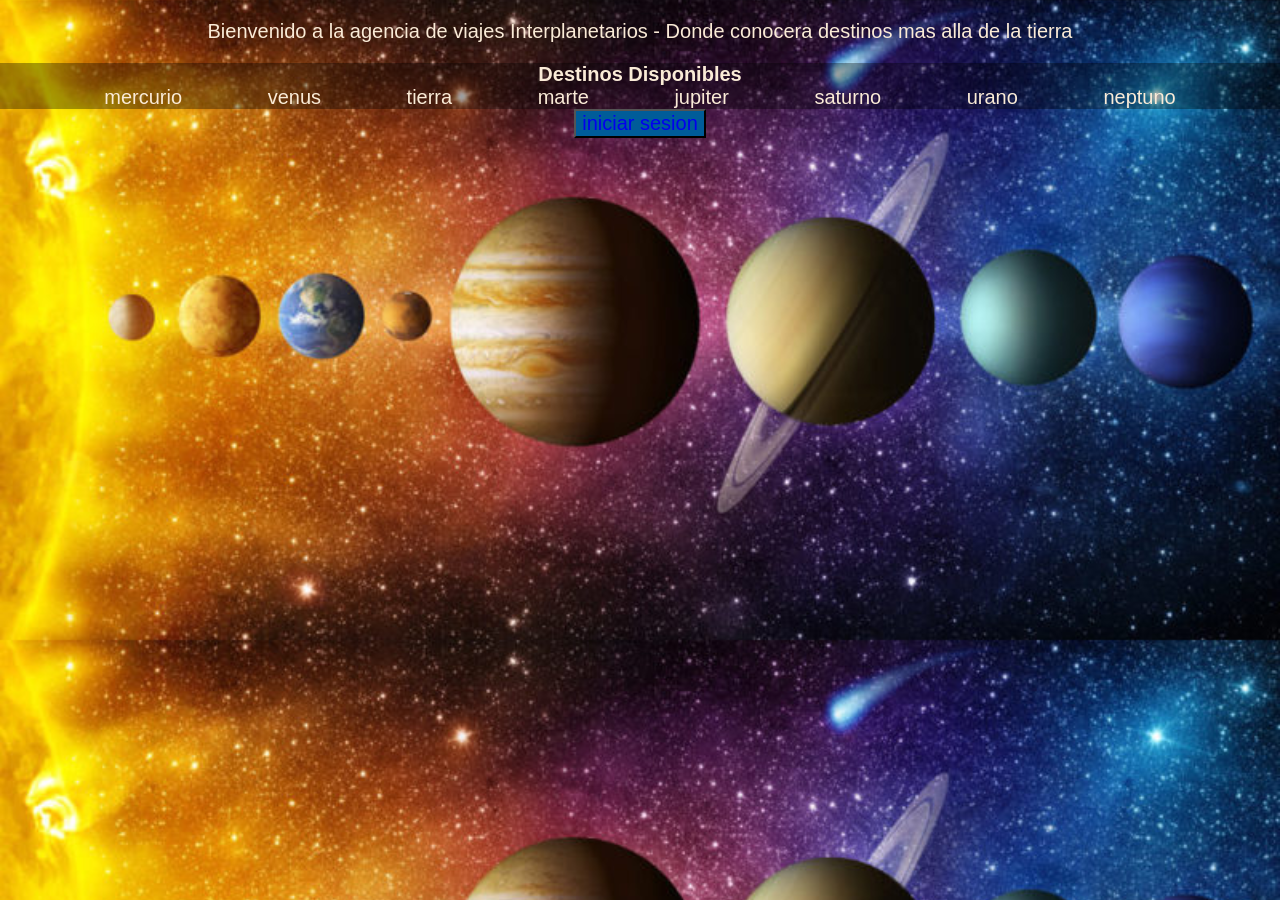
==== index.html @ 8d62a978 "Secciones, Botones, Formularios o campos de entrada, pie de pagina" ====
<!DOCTYPE html>
<html lang="en">

<head>
    <meta charset="UTF-8">
    <meta name="viewport" content="width=device-width, initial-scale=1.0">
    <title>Agencia De Viajes Interplanetarios</title>
    <link rel="stylesheet" href="/styles/estilospaginaweb.css">
    <style>
        body {
            background-image: url('/img/sistema-solar-e1564771413564.jpg');
            background-size: 1280px;
        }

        a:hover {
            color: rgba(255, 246, 205, 0.466);
        }
    </style>
</head>

<body>
    <nav>
        <p>Bienvenido a la agencia de viajes Interplanetarios - Donde conocera destinos mas alla de la tierra</p>
    </nav>
    <section style="background-color: rgba(0, 0, 0, 0.349);" border="10px">
        <h2>Destinos Disponibles</h2>
        <nav>
            <a href="/destinos/mercurio.html">mercurio </a>
            <a href="/destinos/venus.html">venus </a>
            <a href="/destinos/tierra.html">tierra </a>
            <a href="/destinos/marte.html">marte </a>
            <a href="/destinos/jupiter.html">jupiter </a>
            <a href="/destinos/saturno.html">saturno </a>
            <a href="/destinos/urano.html">urano </a>
            <a href="/destinos/neptuno.html">neptuno </a>
        </nav>
    </section>
    <button style="background-color: rgb(0, 92, 153);" border="10px"><a href="/funcionalidadesjs/formulario.html">iniciar sesion</a></button>
</body>

</html>
---- styles/estilospaginaweb.css ----
* {
    margin: 0;
    orientation: center;
    text-align: center;
    font-family: sans-serif;
    text-decoration: none;
    font-size: 20px;
}

nav {
    background-color: transparent;
}

nav a {
    color: antiquewhite;
    word-spacing: 80px;
}

nav p {
    color: antiquewhite;
    padding: 1em;
    display: inline-block;
}

h1 {
    color: transparent;
}

h2 {
    color: antiquewhite;
}

article {
    border: 2px solid rgba(250, 249, 215, 0.74);
    margin-top: 0, 5em;
    padding: 0, 5em;
}
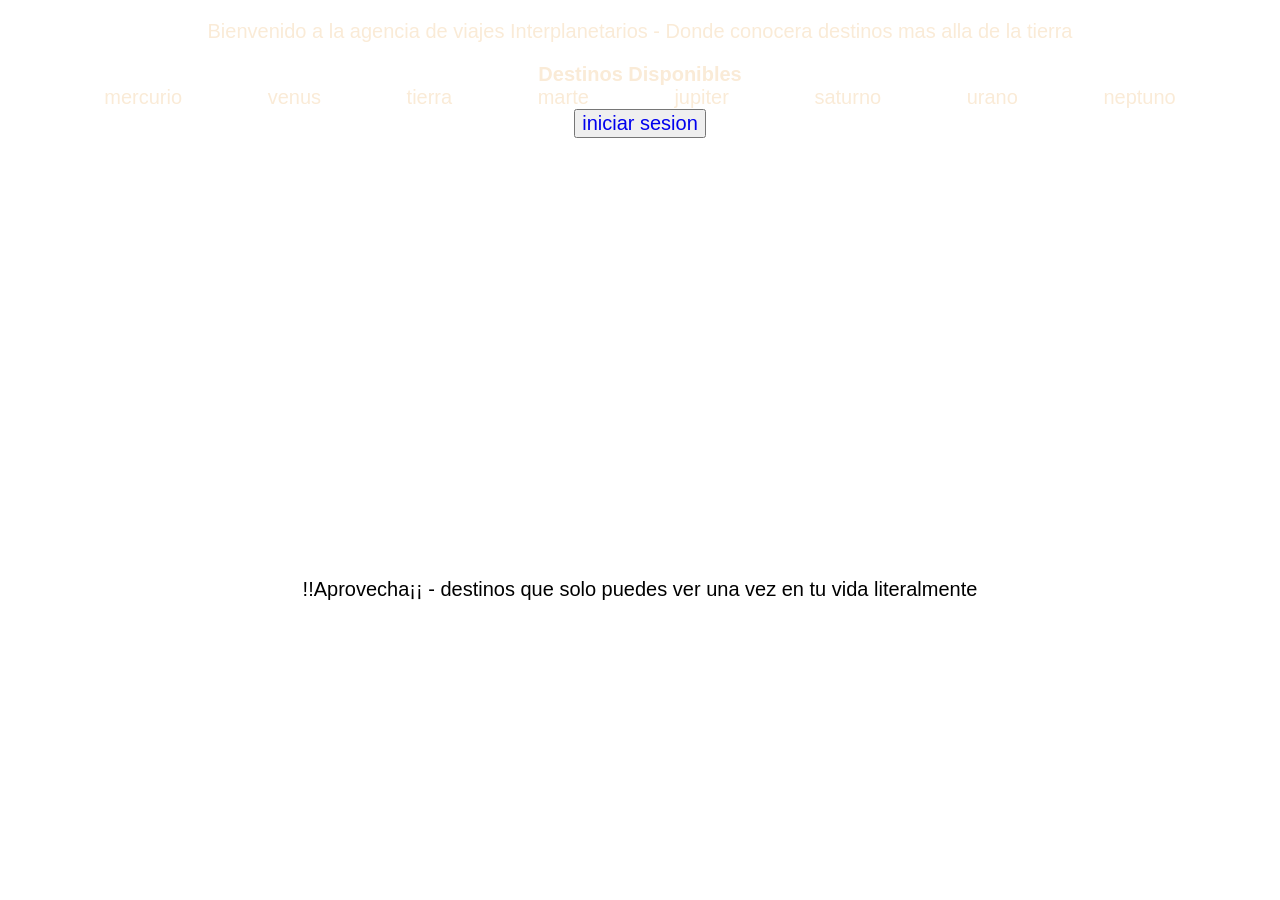
==== commit 92ed2b85: "Guardando cambios locales antes de fusionar rama de Andrés" ====
--- a/index.html
+++ b/index.html
@@ -1,28 +1,16 @@
 <!DOCTYPE html>
 <html lang="en">
-
 <head>
     <meta charset="UTF-8">
     <meta name="viewport" content="width=device-width, initial-scale=1.0">
     <title>Agencia De Viajes Interplanetarios</title>
     <link rel="stylesheet" href="/styles/estilospaginaweb.css">
-    <style>
-        body {
-            background-image: url('/img/sistema-solar-e1564771413564.jpg');
-            background-size: 1280px;
-        }
-
-        a:hover {
-            color: rgba(255, 246, 205, 0.466);
-        }
-    </style>
 </head>
-
 <body>
     <nav>
         <p>Bienvenido a la agencia de viajes Interplanetarios - Donde conocera destinos mas alla de la tierra</p>
     </nav>
-    <section style="background-color: rgba(0, 0, 0, 0.349);" border="10px">
+    <section>
         <h2>Destinos Disponibles</h2>
         <nav>
             <a href="/destinos/mercurio.html">mercurio </a>
@@ -35,7 +23,10 @@
             <a href="/destinos/neptuno.html">neptuno </a>
         </nav>
     </section>
-    <button style="background-color: rgb(0, 92, 153);" border="10px"><a href="/funcionalidadesjs/formulario.html">iniciar sesion</a></button>
+    <button><a href="/funcionalidadesjs/formulario.html">iniciar sesion</a></button>
 </body>
+<footer style="orientation: center; margin-top: 440px;">
+    <p>!!Aprovecha¡¡ - destinos que solo puedes ver una vez en tu vida literalmente</p>
+</footer>
 
 </html>
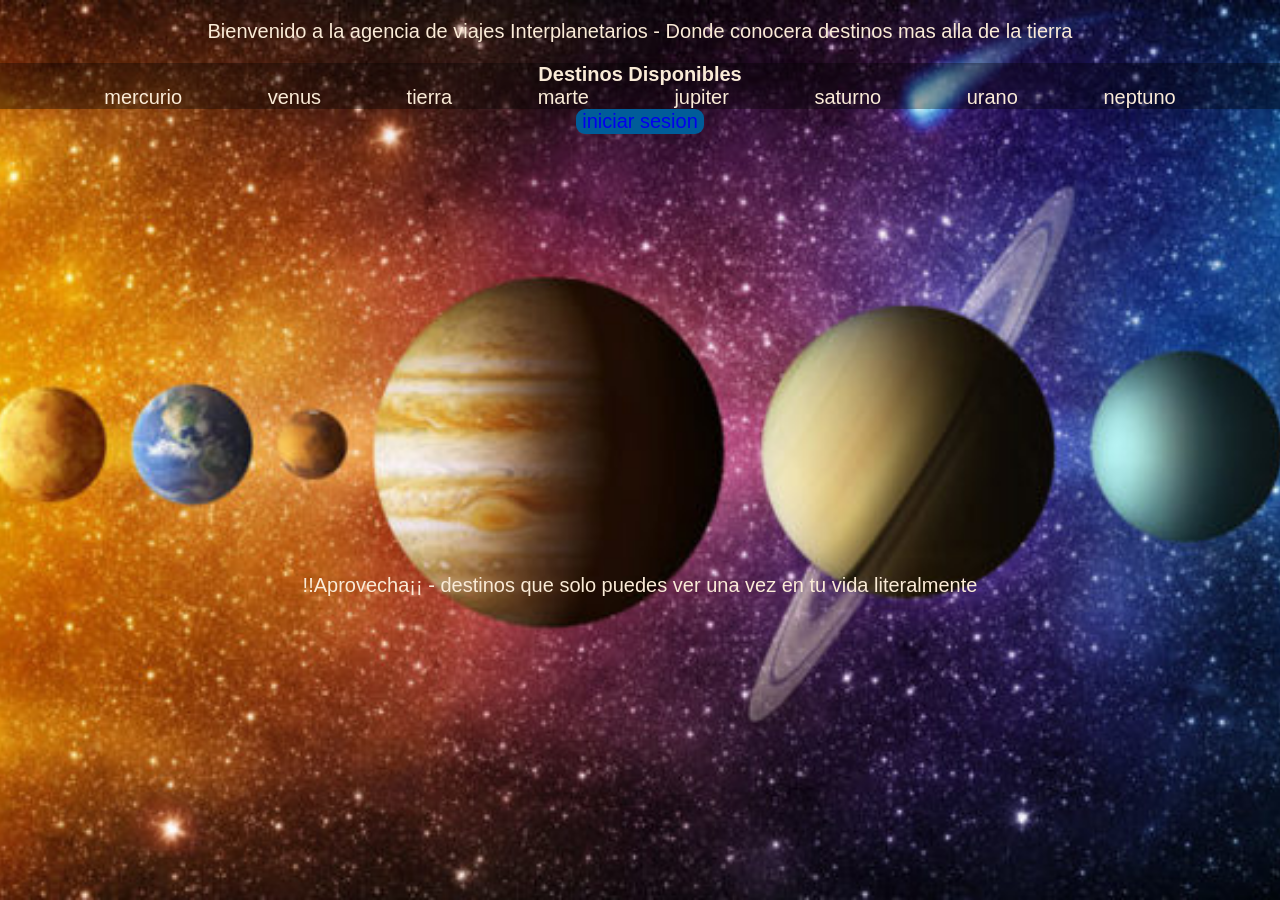
==== commit 911ad42f: "diseño de botones redondos" ====
--- a/index.html
+++ b/index.html
@@ -23,9 +23,9 @@
             <a href="/destinos/neptuno.html">neptuno </a>
         </nav>
     </section>
-    <button><a href="/funcionalidadesjs/formulario.html">iniciar sesion</a></button>
+    <button><a href="formulario.html">iniciar sesion</a></button>
 </body>
-<footer style="orientation: center; margin-top: 440px;">
+<footer>
     <p>!!Aprovecha¡¡ - destinos que solo puedes ver una vez en tu vida literalmente</p>
 </footer>
 
--- a/styles/estilospaginaweb.css
+++ b/styles/estilospaginaweb.css
@@ -34,4 +34,37 @@
     border: 2px solid rgba(250, 249, 215, 0.74);
     margin-top: 0, 5em;
     padding: 0, 5em;
+}
+
+section {
+    background-color: rgba(0, 0, 0, 0.349);
+    border: 10px;
+}
+
+body {
+    background-image: url('/img/sistema-solar-e1564771413564.jpg');
+    background-size: cover;
+    background-position: center;
+    background-attachment: fixed;
+    background-repeat: no-repeat;
+    margin: 0;
+}
+
+a:hover {
+    color: rgba(255, 246, 205, 0.466);
+}
+
+footer {
+    color: antiquewhite;
+    margin-top: 440px;
+}
+
+button {
+    background-color: rgb(0, 92, 153);
+    border: 10px;
+    border-radius: 1cqmin;
+}
+
+input {
+    color: black;
 }
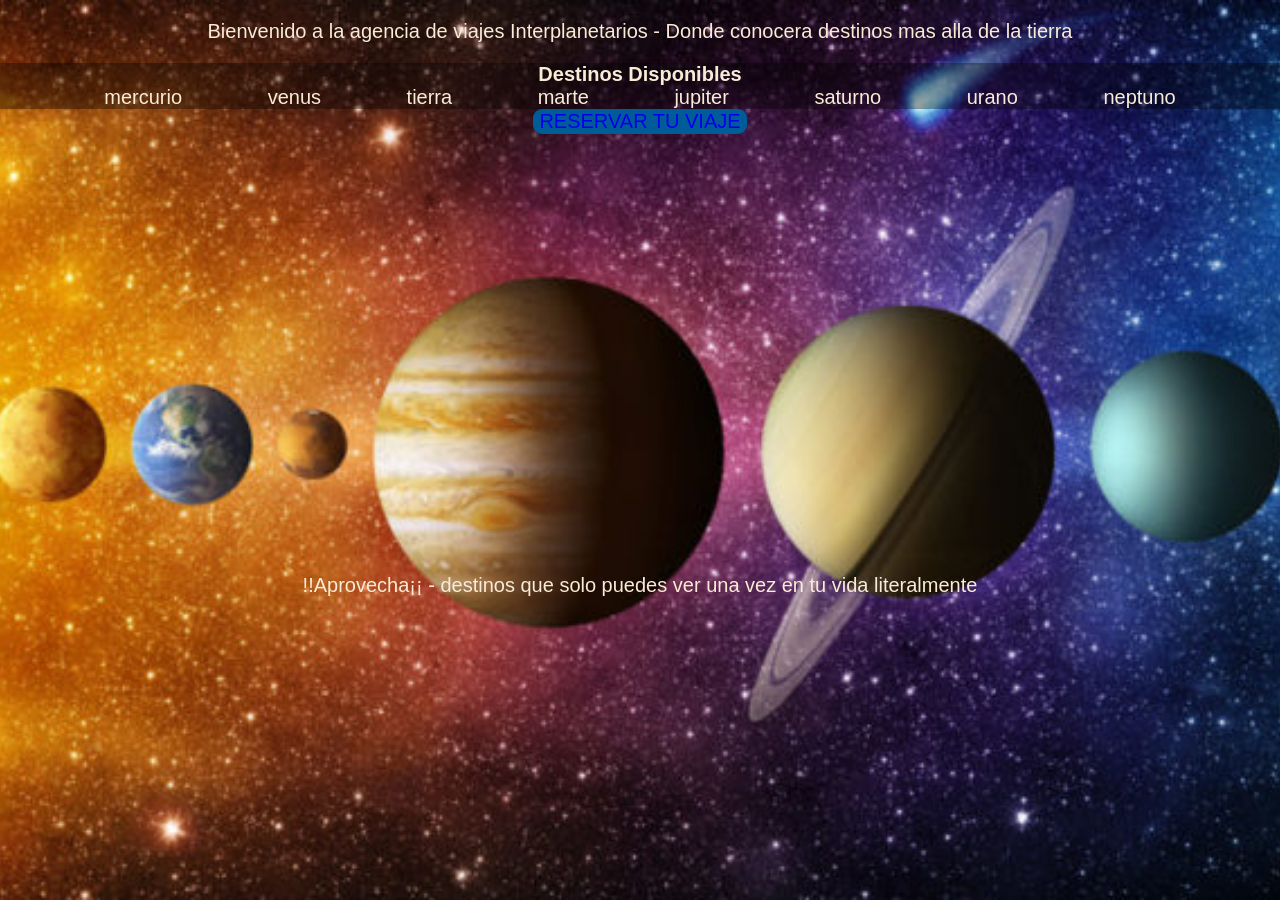
==== commit 39024883: "ediccion del boton reservar" ====
--- a/index.html
+++ b/index.html
@@ -23,7 +23,7 @@
             <a href="/destinos/neptuno.html">neptuno </a>
         </nav>
     </section>
-    <button><a href="formulario.html">iniciar sesion</a></button>
+    <button><a href="formulario.html"> RESERVAR TU VIAJE </a></button>
 </body>
 <footer>
     <p>!!Aprovecha¡¡ - destinos que solo puedes ver una vez en tu vida literalmente</p>
--- a/styles/estilospaginaweb.css
+++ b/styles/estilospaginaweb.css
@@ -61,8 +61,9 @@
 
 button {
     background-color: rgb(0, 92, 153);
-    border: 10px;
+    border: 30px;
     border-radius: 1cqmin;
+    
 }
 
 input {
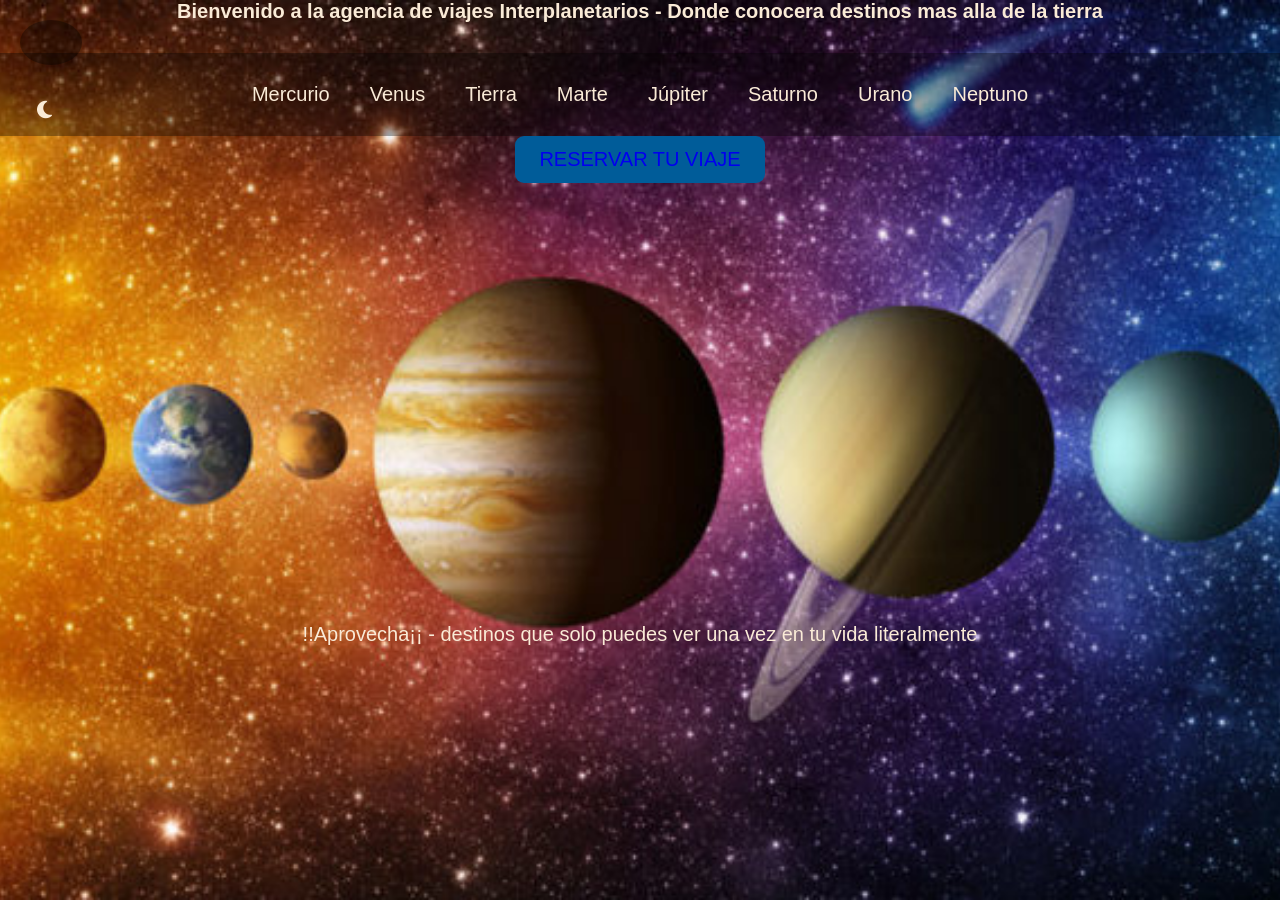
==== commit e42ca8b2: "funcionalidades de movil de menu interactivo y cambio de tema claro - oscuro" ====
--- a/index.html
+++ b/index.html
@@ -1,29 +1,39 @@
 <!DOCTYPE html>
 <html lang="en">
+
 <head>
     <meta charset="UTF-8">
     <meta name="viewport" content="width=device-width, initial-scale=1.0">
     <title>Agencia De Viajes Interplanetarios</title>
     <link rel="stylesheet" href="/styles/estilospaginaweb.css">
+    <link rel="stylesheet" href="https://cdnjs.cloudflare.com/ajax/libs/font-awesome/6.7.2/css/all.min.css">
 </head>
+
 <body>
-    <nav>
+    <h1>
         <p>Bienvenido a la agencia de viajes Interplanetarios - Donde conocera destinos mas alla de la tierra</p>
-    </nav>
+    </h1>
     <section>
-        <h2>Destinos Disponibles</h2>
-        <nav>
-            <a href="/destinos/mercurio.html">mercurio </a>
-            <a href="/destinos/venus.html">venus </a>
-            <a href="/destinos/tierra.html">tierra </a>
-            <a href="/destinos/marte.html">marte </a>
-            <a href="/destinos/jupiter.html">jupiter </a>
-            <a href="/destinos/saturno.html">saturno </a>
-            <a href="/destinos/urano.html">urano </a>
-            <a href="/destinos/neptuno.html">neptuno </a>
-        </nav>
+        <header class="header">
+            <button id="theme-toggle" class="theme-toggle" aria-label="Cambiar tema">
+                <i class="fa-solid fa-moon" id="theme-icon"></i>
+            </button>
+            <i class="fa-solid fa-bars" id="menu-btn"></i>
+            <nav class="nav" id="nav">
+                <a href="/destinos/mercurio.html">Mercurio</a>
+                <a href="/destinos/venus.html">Venus</a>
+                <a href="/destinos/tierra.html">Tierra</a>
+                <a href="/destinos/marte.html">Marte</a>
+                <a href="/destinos/jupiter.html">Júpiter</a>
+                <a href="/destinos/saturno.html">Saturno</a>
+                <a href="/destinos/urano.html">Urano</a>
+                <a href="/destinos/neptuno.html">Neptuno</a>
+            </nav>
+        </header>
     </section>
     <button><a href="formulario.html"> RESERVAR TU VIAJE </a></button>
+    <script src="/js/menuinteractivo.js"></script>
+    <script src="/js/modo_oscuro_claro.js"></script>
 </body>
 <footer>
     <p>!!Aprovecha¡¡ - destinos que solo puedes ver una vez en tu vida literalmente</p>
--- a/styles/estilospaginaweb.css
+++ b/styles/estilospaginaweb.css
@@ -1,19 +1,37 @@
 * {
     margin: 0;
-    orientation: center;
     text-align: center;
     font-family: sans-serif;
     text-decoration: none;
     font-size: 20px;
 }
 
-nav {
+.header {
+    position: relative;
+}
+
+.nav {
+    display: flex;
+    flex-direction: row;
+    flex-wrap: wrap;
+    justify-content: center;
+    align-items: center;
+    gap: 40px;
+    padding: 1.5em 1em;
+}
+
+nav a {
+    color: antiquewhite;
+    display: flex;
+    flex-wrap: wrap;
+    justify-content: center;
+    align-items: center;
+    gap: 30px;
     background-color: transparent;
 }
 
-nav a {
-    color: antiquewhite;
-    word-spacing: 80px;
+#menu-btn {
+    display: none;
 }
 
 nav p {
@@ -22,8 +40,18 @@
     display: inline-block;
 }
 
+i {
+    top: 80px;
+    right: 30px;
+    z-index: 2;
+    display: none;
+    position: absolute;
+    cursor: pointer;
+    color: antiquewhite;
+}
+
 h1 {
-    color: transparent;
+    color: antiquewhite;
 }
 
 h2 {
@@ -37,6 +65,7 @@
 }
 
 section {
+    margin-top: 30px;
     background-color: rgba(0, 0, 0, 0.349);
     border: 10px;
 }
@@ -60,12 +89,137 @@
 }
 
 button {
-    background-color: rgb(0, 92, 153);
+    background-color: rgb(0, 85, 141);
     border: 30px;
     border-radius: 1cqmin;
-    
+    color: antiquewhite;
 }
 
 input {
     color: black;
+}
+
+@media (max-width: 1030px) {
+
+
+    #menu-btn {
+        display: block;
+        position: absolute;
+        top: 10px;
+        right: 20px;
+        color: antiquewhite;
+        cursor: pointer;
+        font-size: 1.5rem;
+        z-index: 10;
+    }
+
+
+    .nav {
+        display: none;
+        flex-direction: column;
+        position: absolute;
+        top: 60px;
+        left: 0;
+        width: 100%;
+        background: black;
+        padding: 1em 0;
+        gap: 15px;
+    }
+
+
+    .nav.activo {
+        display: flex;
+    }
+
+    .nav a :hover {
+        color: rgba(250, 235, 215, 0.274);
+    }
+}
+
+
+:root {
+    --bg-texto: antiquewhite;
+    --bg-nav: transparent;
+    --bg-section: rgba(0, 0, 0, 0.349);
+    --bg-boton: rgb(0, 92, 153);
+    --bg-body: url('/img/sistema-solar-e1564771413564.jpg');
+    --color-hover: rgba(255, 246, 205, 0.466);
+}
+
+
+body.light-mode {
+    --bg-texto: antiquewhite;
+    --bg-nav: black;
+    --bg-section: black;
+    --bg-boton: rgb(2, 4, 5);
+    --color-hover: rgba(250, 235, 215, 0.349);
+    --bg-body: url('/img/sistema-solar-e1564771413564.jpg');
+}
+
+body {
+    background-image: var(--bg-body);
+    background-size: cover;
+    background-position: center;
+    background-attachment: fixed;
+    background-repeat: no-repeat;
+    margin: 0;
+    transition: background 0.4s ease, color 0.4s ease;
+}
+
+nav {
+    background-color: var(--bg-nav);
+    transition: background-color 0.4s ease;
+}
+
+nav a,
+nav p,
+h1,
+h2,
+footer {
+    color: var(--bg-texto);
+    transition: color 0.4s ease;
+}
+
+section {
+    background-color: var(--bg-section);
+    transition: background-color 0.4s ease;
+}
+
+button {
+    background-color: var(--bg-boton);
+    color: var(--bg-texto);
+    border: none;
+    border-radius: 1cqmin;
+    padding: 0.6em 1.2em;
+    cursor: pointer;
+    transition: background-color 0.3s ease, color 0.3s ease;
+}
+
+a:hover {
+    color: var(--color-hover);
+}
+
+.theme-toggle {
+    position: fixed;
+    top: 20px;
+    left: 20px;
+    z-index: 99999;
+    background: rgba(0, 0, 0, 0.35);
+    color: #fff;
+    border: none;
+    border-radius: 50%;
+    width: 45px;
+    height: 45px;
+    display: flex;
+    align-items: center;
+    justify-content: center;
+    cursor: pointer;
+    font-size: 1.3rem;
+    transition: background .3s, transform .2s;
+}
+
+
+.theme-toggle:hover {
+    transform: scale(1.1);
+    background: rgba(0, 0, 0, 0.55);
 }
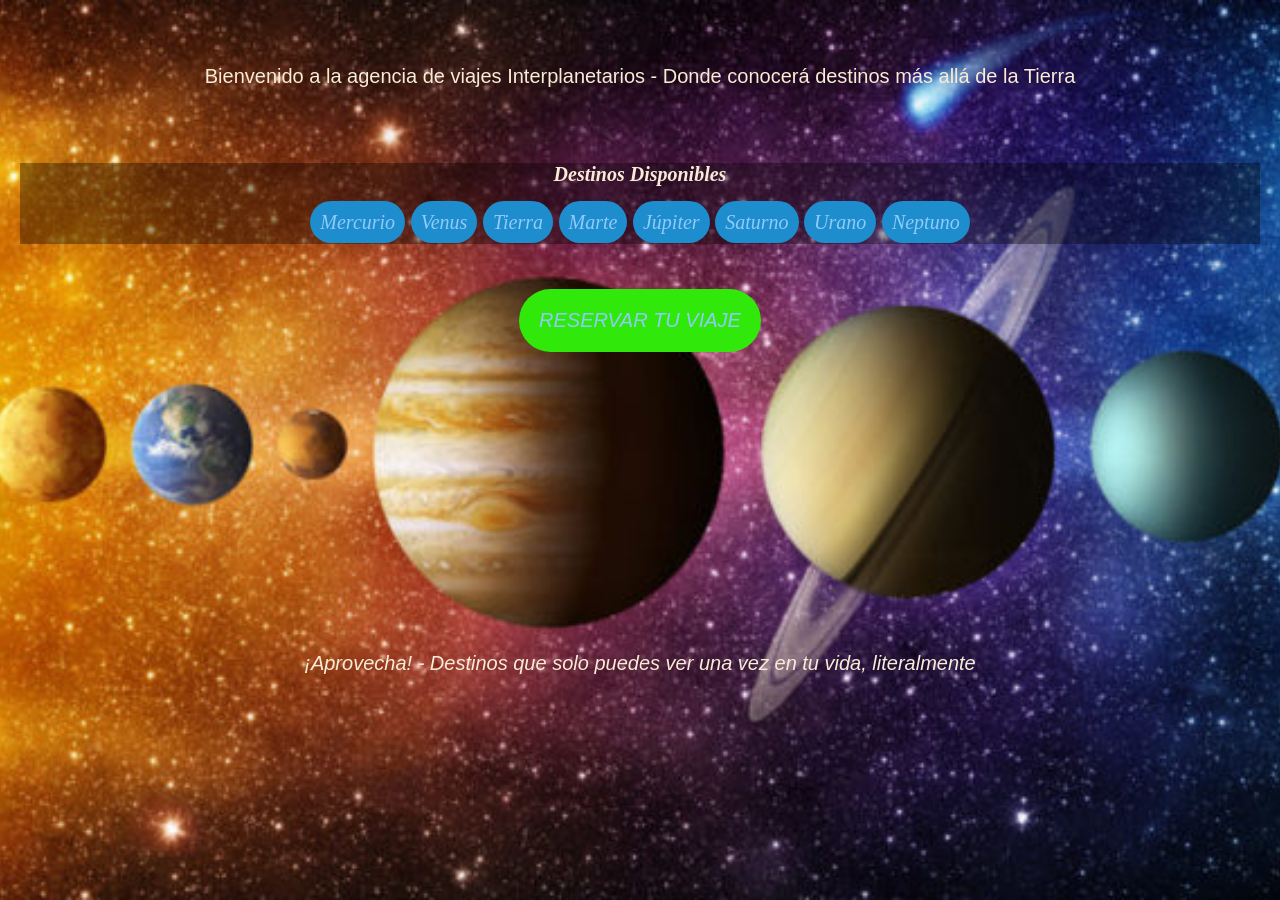
==== commit d0ee2c94: "se actualizo el apartado de styles" ====
--- a/index.html
+++ b/index.html
@@ -1,42 +1,35 @@
 <!DOCTYPE html>
-<html lang="en">
-
+<html lang="es">
 <head>
     <meta charset="UTF-8">
     <meta name="viewport" content="width=device-width, initial-scale=1.0">
     <title>Agencia De Viajes Interplanetarios</title>
-    <link rel="stylesheet" href="/styles/estilospaginaweb.css">
-    <link rel="stylesheet" href="https://cdnjs.cloudflare.com/ajax/libs/font-awesome/6.7.2/css/all.min.css">
+    <link rel="stylesheet" href="styles/estilospaginaweb.css">
 </head>
+<body class="pagina-inicio">
+    
+    <nav>
+        <p>Bienvenido a la agencia de viajes Interplanetarios - Donde conocerá destinos más allá de la Tierra</p>
+    </nav>
 
-<body>
-    <h1>
-        <p>Bienvenido a la agencia de viajes Interplanetarios - Donde conocera destinos mas alla de la tierra</p>
-    </h1>
     <section>
-        <header class="header">
-            <button id="theme-toggle" class="theme-toggle" aria-label="Cambiar tema">
-                <i class="fa-solid fa-moon" id="theme-icon"></i>
-            </button>
-            <i class="fa-solid fa-bars" id="menu-btn"></i>
-            <nav class="nav" id="nav">
-                <a href="/destinos/mercurio.html">Mercurio</a>
-                <a href="/destinos/venus.html">Venus</a>
-                <a href="/destinos/tierra.html">Tierra</a>
-                <a href="/destinos/marte.html">Marte</a>
-                <a href="/destinos/jupiter.html">Júpiter</a>
-                <a href="/destinos/saturno.html">Saturno</a>
-                <a href="/destinos/urano.html">Urano</a>
-                <a href="/destinos/neptuno.html">Neptuno</a>
-            </nav>
-        </header>
+        <h2>Destinos Disponibles</h2>
+        <nav>
+            <a href="destinos/mercurio.html">Mercurio</a>
+            <a href="destinos/venus.html">Venus</a>
+            <a href="destinos/tierra.html">Tierra</a>
+            <a href="destinos/marte.html">Marte</a>
+            <a href="destinos/jupiter.html">Júpiter</a>
+            <a href="destinos/saturno.html">Saturno</a>
+            <a href="destinos/urano.html">Urano</a>
+            <a href="destinos/neptuno.html">Neptuno</a>
+        </nav>
     </section>
-    <button><a href="formulario.html"> RESERVAR TU VIAJE </a></button>
-    <script src="/js/menuinteractivo.js"></script>
-    <script src="/js/modo_oscuro_claro.js"></script>
+
+    <button class="boton-reserva"><a href="formulario.html">RESERVAR TU VIAJE</a></button>
+
 </body>
 <footer>
-    <p>!!Aprovecha¡¡ - destinos que solo puedes ver una vez en tu vida literalmente</p>
+    <p>¡Aprovecha! - Destinos que solo puedes ver una vez en tu vida, literalmente</p>
 </footer>
-
 </html>
--- a/styles/estilospaginaweb.css
+++ b/styles/estilospaginaweb.css
@@ -1,61 +1,54 @@
 * {
     margin: 0;
+    orientation: center;
     text-align: center;
     font-family: sans-serif;
     text-decoration: none;
     font-size: 20px;
 }
 
-.header {
-    position: relative;
-}
 
-.nav {
-    display: flex;
-    flex-direction: row;
-    flex-wrap: wrap;
-    justify-content: center;
-    align-items: center;
-    gap: 40px;
-    padding: 1.5em 1em;
+nav {
+    color: #9abee0;
+    border: 30px;
+    background-position: center;
+    background-attachment: fixed;
+    background-repeat: no-repeat;
+    display: block;
+    margin: 15px auto 0 auto; 
+    padding: 10px;
+    border-radius: 10cqmin;
 }
 
 nav a {
-    color: antiquewhite;
-    display: flex;
-    flex-wrap: wrap;
-    justify-content: center;
-    align-items: center;
-    gap: 30px;
-    background-color: transparent;
-}
-
-#menu-btn {
-    display: none;
+    background-color: rgb(29, 141, 206);
+    word-spacing: 80px;
+    padding: 10px;
+    border-radius: 3cqmin;
+    font-family: "Times New Roman", Times, serif;
+     font-style: italic;
+    
 }
 
 nav p {
     color: antiquewhite;
     padding: 1em;
     display: inline-block;
-}
-
-i {
-    top: 80px;
-    right: 30px;
-    z-index: 2;
-    display: none;
-    position: absolute;
-    cursor: pointer;
-    color: antiquewhite;
+    
 }
 
 h1 {
-    color: antiquewhite;
+    color: transparent;
 }
 
 h2 {
     color: antiquewhite;
+    border: 30px;
+    background-position: center;
+    display: block;
+    margin: 45px auto 0 auto;
+    font-family: "Times New Roman", Times, serif;
+     font-style: italic;
 }
 
 article {
@@ -65,7 +58,6 @@
 }
 
 section {
-    margin-top: 30px;
     background-color: rgba(0, 0, 0, 0.349);
     border: 10px;
 }
@@ -77,6 +69,7 @@
     background-attachment: fixed;
     background-repeat: no-repeat;
     margin: 0;
+    
 }
 
 a:hover {
@@ -85,141 +78,103 @@
 
 footer {
     color: antiquewhite;
-    margin-top: 440px;
+    margin-top: 300px;
+    font-family: "Times New Roman", Times, serif;
+     font-style: italic;
 }
 
 button {
-    background-color: rgb(0, 85, 141);
+    background-color: rgb(48, 233, 11);
     border: 30px;
-    border-radius: 1cqmin;
-    color: antiquewhite;
+    background-position: center;
+    background-attachment: fixed;
+    background-repeat: no-repeat;
+    display: block;
+    margin: 45px auto 0 auto; 
+    padding: 20px;
+    border-radius: 23cqmin;
+    font-family: "Times New Roman", Times, serif;
+     font-style: italic;
+    
 }
 
 input {
     color: black;
+    
 }
 
-@media (max-width: 1030px) {
-
-
-    #menu-btn {
-        display: block;
-        position: absolute;
-        top: 10px;
-        right: 20px;
-        color: antiquewhite;
-        cursor: pointer;
-        font-size: 1.5rem;
-        z-index: 10;
-    }
-
-
-    .nav {
-        display: none;
-        flex-direction: column;
-        position: absolute;
-        top: 60px;
-        left: 0;
-        width: 100%;
-        background: black;
-        padding: 1em 0;
-        gap: 15px;
-    }
-
-
-    .nav.activo {
-        display: flex;
-    }
-
-    .nav a :hover {
-        color: rgba(250, 235, 215, 0.274);
-    }
+.boton {
+  display: inline-block;
+  padding: 10px 20px;
+  background-color: #4CAF50;
+  color: white;
+  text-decoration: none;
+  border-radius: 5px;
+  font-family: "Times New Roman", Times, serif;
+  font-size: 16px;
+  margin-left: -1190px; 
 }
 
-
-:root {
-    --bg-texto: antiquewhite;
-    --bg-nav: transparent;
-    --bg-section: rgba(0, 0, 0, 0.349);
-    --bg-boton: rgb(0, 92, 153);
-    --bg-body: url('/img/sistema-solar-e1564771413564.jpg');
-    --color-hover: rgba(255, 246, 205, 0.466);
-}
-
-
-body.light-mode {
-    --bg-texto: antiquewhite;
-    --bg-nav: black;
-    --bg-section: black;
-    --bg-boton: rgb(2, 4, 5);
-    --color-hover: rgba(250, 235, 215, 0.349);
-    --bg-body: url('/img/sistema-solar-e1564771413564.jpg');
+.boton:hover {
+  background-color: #45a049;
 }
 
 body {
-    background-image: var(--bg-body);
+    background-image: url('../img/formulario-background.jpg');
     background-size: cover;
     background-position: center;
     background-attachment: fixed;
     background-repeat: no-repeat;
+    margin: 0; 
+    padding: 20px;
+    color: #ffffff;
+}
+body.pagina-inicio {
+    background-image: url('../img/sistema-solar-e1564771413564.jpg');
+    background-size: cover;     
+    background-position: center;   
+    background-attachment: fixed; 
+    background-repeat: no-repeat;
     margin: 0;
-    transition: background 0.4s ease, color 0.4s ease;
+    padding: 20px;
+    color: #ffffff;
+}
+input, select {
+    padding: 6px;
+    border-radius: 4px;
+    border: none;
+    margin: 4px 0;
 }
 
-nav {
-    background-color: var(--bg-nav);
-    transition: background-color 0.4s ease;
+input[type="submit"] {
+    background-color: #ec3a0e;
+    color: white;
+    padding: 10px 20px;
+    font-size: 16px;
+    cursor: pointer;
 }
 
-nav a,
-nav p,
-h1,
-h2,
-footer {
-    color: var(--bg-texto);
-    transition: color 0.4s ease;
+input[type="submit"]:hover {
+    background-color: #f04714;
 }
 
-section {
-    background-color: var(--bg-section);
-    transition: background-color 0.4s ease;
+a {
+    color: #90caf9;
 }
 
-button {
-    background-color: var(--bg-boton);
-    color: var(--bg-texto);
-    border: none;
-    border-radius: 1cqmin;
-    padding: 0.6em 1.2em;
-    cursor: pointer;
-    transition: background-color 0.3s ease, color 0.3s ease;
+#mensaje {
+    margin-top: 20px;
+    padding: 15px;
+    background-color: rgba(9, 238, 20, 0.8);
+    color: white;
+    border-radius: 8px;
+    font-weight: bold;
+    display: none;
 }
 
-a:hover {
-    color: var(--color-hover);
-}
-
-.theme-toggle {
-    position: fixed;
-    top: 20px;
-    left: 20px;
-    z-index: 99999;
-    background: rgba(0, 0, 0, 0.35);
-    color: #fff;
-    border: none;
-    border-radius: 50%;
-    width: 45px;
-    height: 45px;
-    display: flex;
-    align-items: center;
-    justify-content: center;
-    cursor: pointer;
-    font-size: 1.3rem;
-    transition: background .3s, transform .2s;
-}
-
-
-.theme-toggle:hover {
-    transform: scale(1.1);
-    background: rgba(0, 0, 0, 0.55);
+#precioTotal {
+    font-size: 25px;
+    font-weight: bold;
+    color: #241a0b;
+    margin: 12px 0;
 }
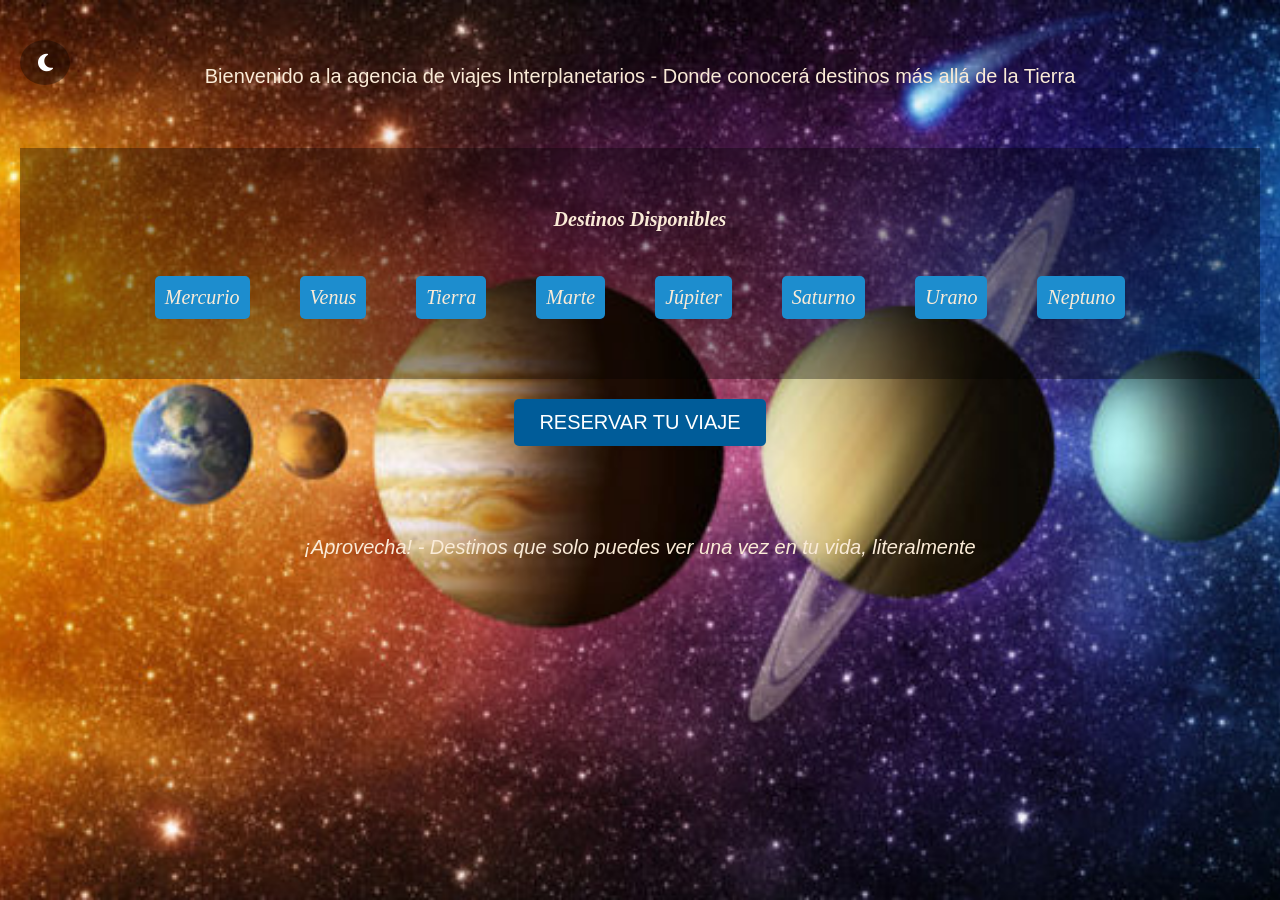
==== commit c43cc5b4: "se resuelven conflictos uniendo estilos y estructura de index" ====
--- a/index.html
+++ b/index.html
@@ -5,16 +5,24 @@
     <meta name="viewport" content="width=device-width, initial-scale=1.0">
     <title>Agencia De Viajes Interplanetarios</title>
     <link rel="stylesheet" href="styles/estilospaginaweb.css">
+    <link rel="stylesheet" href="https://cdnjs.cloudflare.com/ajax/libs/font-awesome/6.7.2/css/all.min.css">
 </head>
 <body class="pagina-inicio">
     
+    <header class="header">
+        <button id="theme-toggle" class="theme-toggle" aria-label="Cambiar tema">
+            <i class="fa-solid fa-moon" id="theme-icon"></i>
+        </button>
+        <i class="fa-solid fa-bars" id="menu-btn"></i>
+    </header>
+
     <nav>
         <p>Bienvenido a la agencia de viajes Interplanetarios - Donde conocerá destinos más allá de la Tierra</p>
     </nav>
 
     <section>
         <h2>Destinos Disponibles</h2>
-        <nav>
+        <nav class="nav" id="nav">
             <a href="destinos/mercurio.html">Mercurio</a>
             <a href="destinos/venus.html">Venus</a>
             <a href="destinos/tierra.html">Tierra</a>
@@ -28,6 +36,8 @@
 
     <button class="boton-reserva"><a href="formulario.html">RESERVAR TU VIAJE</a></button>
 
+    <script src="js/menuinteractivo.js"></script>
+    <script src="js/modo_oscuro_claro.js"></script>
 </body>
 <footer>
     <p>¡Aprovecha! - Destinos que solo puedes ver una vez en tu vida, literalmente</p>
--- a/styles/estilospaginaweb.css
+++ b/styles/estilospaginaweb.css
@@ -1,151 +1,167 @@
+
 * {
     margin: 0;
-    orientation: center;
     text-align: center;
     font-family: sans-serif;
     text-decoration: none;
     font-size: 20px;
 }
 
-
-nav {
-    color: #9abee0;
-    border: 30px;
-    background-position: center;
-    background-attachment: fixed;
-    background-repeat: no-repeat;
-    display: block;
-    margin: 15px auto 0 auto; 
-    padding: 10px;
-    border-radius: 10cqmin;
-}
-
-nav a {
-    background-color: rgb(29, 141, 206);
-    word-spacing: 80px;
-    padding: 10px;
-    border-radius: 3cqmin;
-    font-family: "Times New Roman", Times, serif;
-     font-style: italic;
-    
-}
-
-nav p {
-    color: antiquewhite;
-    padding: 1em;
-    display: inline-block;
-    
-}
-
-h1 {
-    color: transparent;
-}
-
-h2 {
-    color: antiquewhite;
-    border: 30px;
-    background-position: center;
-    display: block;
-    margin: 45px auto 0 auto;
-    font-family: "Times New Roman", Times, serif;
-     font-style: italic;
-}
-
-article {
-    border: 2px solid rgba(250, 249, 215, 0.74);
-    margin-top: 0, 5em;
-    padding: 0, 5em;
-}
-
-section {
-    background-color: rgba(0, 0, 0, 0.349);
-    border: 10px;
+:root {
+    --bg-texto: antiquewhite;
+    --bg-nav: transparent;
+    --bg-section: rgba(0, 0, 0, 0.349);
+    --bg-boton: rgb(0, 92, 153);
+    --color-hover: rgba(255, 246, 205, 0.466);
+    --bg-body: url('../img/sistema-solar-e1564771413564.jpg');
+}
+body.light-mode {
+    --bg-texto: antiquewhite;
+    --bg-nav: black;
+    --bg-section: black;
+    --bg-boton: rgb(2, 4, 5);
+    --color-hover: rgba(250, 235, 215, 0.349);
+    --bg-body: url('../img/sistema-solar-e1564771413564.jpg');
 }
 
 body {
-    background-image: url('/img/sistema-solar-e1564771413564.jpg');
+    background-image: var(--bg-body);
     background-size: cover;
     background-position: center;
     background-attachment: fixed;
     background-repeat: no-repeat;
     margin: 0;
-    
-}
-
-a:hover {
-    color: rgba(255, 246, 205, 0.466);
-}
-
-footer {
-    color: antiquewhite;
-    margin-top: 300px;
-    font-family: "Times New Roman", Times, serif;
-     font-style: italic;
-}
-
-button {
-    background-color: rgb(48, 233, 11);
-    border: 30px;
-    background-position: center;
-    background-attachment: fixed;
-    background-repeat: no-repeat;
-    display: block;
-    margin: 45px auto 0 auto; 
-    padding: 20px;
-    border-radius: 23cqmin;
-    font-family: "Times New Roman", Times, serif;
-     font-style: italic;
-    
-}
-
-input {
-    color: black;
-    
-}
-
-.boton {
-  display: inline-block;
-  padding: 10px 20px;
-  background-color: #4CAF50;
-  color: white;
-  text-decoration: none;
-  border-radius: 5px;
-  font-family: "Times New Roman", Times, serif;
-  font-size: 16px;
-  margin-left: -1190px; 
-}
-
-.boton:hover {
-  background-color: #45a049;
-}
-
-body {
-    background-image: url('../img/formulario-background.jpg');
-    background-size: cover;
-    background-position: center;
-    background-attachment: fixed;
-    background-repeat: no-repeat;
-    margin: 0; 
     padding: 20px;
     color: #ffffff;
-}
+    transition: background 0.4s ease, color 0.4s ease;
+}
+
+
 body.pagina-inicio {
     background-image: url('../img/sistema-solar-e1564771413564.jpg');
-    background-size: cover;     
-    background-position: center;   
-    background-attachment: fixed; 
-    background-repeat: no-repeat;
-    margin: 0;
-    padding: 20px;
-    color: #ffffff;
-}
+}
+
+
+.header {
+    position: relative;
+}
+.nav {
+    display: flex;
+    flex-direction: row;
+    flex-wrap: wrap;
+    justify-content: center;
+    align-items: center;
+    gap: 40px;
+    padding: 1.5em 1em;
+}
+nav {
+    background-color: var(--bg-nav);
+    padding: 10px;
+    border-radius: 10px;
+    margin: 15px auto;
+    transition: background-color 0.4s ease;
+}
+nav p {
+    color: var(--bg-texto);
+    padding: 1em;
+}
+nav a {
+    background-color: rgb(29, 141, 206);
+    padding: 10px;
+    border-radius: 5px;
+    font-family: "Times New Roman", Times, serif;
+    font-style: italic;
+    color: antiquewhite;
+    margin: 0 5px;
+}
+nav a:hover {
+    color: var(--color-hover);
+}
+
+.theme-toggle {
+    position: fixed;
+    top: 20px;
+    left: 20px;
+    z-index: 99999;
+    background: rgba(0, 0, 0, 0.35);
+    color: #fff;
+    border: none;
+    border-radius: 50%;
+    width: 45px;
+    height: 45px;
+    display: flex;
+    align-items: center;
+    justify-content: center;
+    cursor: pointer;
+    font-size: 1.3rem;
+    transition: background .3s, transform .2s;
+}
+.theme-toggle:hover {
+    transform: scale(1.1);
+    background: rgba(0, 0, 0, 0.55);
+}
+#menu-btn {
+    display: none;
+}
+
+h1, h2, footer {
+    color: var(--bg-texto);
+    font-family: "Times New Roman", Times, serif;
+    font-style: italic;
+    transition: color 0.4s ease;
+}
+h2 {
+    margin: 45px auto 15px auto;
+}
+section {
+    margin-top: 30px;
+    background-color: var(--bg-section);
+    padding: 15px;
+    transition: background-color 0.4s ease;
+}
+
+button {
+    background-color: var(--bg-boton);
+    color: var(--bg-texto);
+    border: none;
+    border-radius: 5px;
+    padding: 12px 25px;
+    margin: 20px auto;
+    cursor: pointer;
+    font-family: "Times New Roman", Times, serif;
+    font-size: 16px;
+    transition: background-color 0.3s ease, color 0.3s ease;
+}
+button a {
+    color: white;
+    text-decoration: none;
+}
+button:hover {
+    background-color: #ec3a0e;
+}
+
+.boton {
+    display: inline-block;
+    padding: 10px 20px;
+    background-color: #4CAF50;
+    color: white !important;
+    text-decoration: none;
+    border-radius: 5px;
+    font-family: "Times New Roman", Times, serif;
+    font-size: 16px;
+    margin-left: -10px;
+}
+.boton:hover {
+    background-color: #45a049;
+}
+
+
 input, select {
     padding: 6px;
     border-radius: 4px;
     border: none;
     margin: 4px 0;
 }
-
 input[type="submit"] {
     background-color: #ec3a0e;
     color: white;
@@ -153,15 +169,9 @@
     font-size: 16px;
     cursor: pointer;
 }
-
 input[type="submit"]:hover {
     background-color: #f04714;
 }
-
-a {
-    color: #90caf9;
-}
-
 #mensaje {
     margin-top: 20px;
     padding: 15px;
@@ -171,10 +181,42 @@
     font-weight: bold;
     display: none;
 }
-
 #precioTotal {
     font-size: 25px;
     font-weight: bold;
     color: #241a0b;
     margin: 12px 0;
+}
+
+footer {
+    margin-top: 50px;
+    padding: 20px;
+}
+
+
+@media (max-width: 1030px) {
+    #menu-btn {
+        display: block;
+        position: absolute;
+        top: 10px;
+        right: 20px;
+        color: antiquewhite;
+        cursor: pointer;
+        font-size: 1.5rem;
+        z-index: 10;
+    }
+    .nav {
+        display: none;
+        flex-direction: column;
+        position: absolute;
+        top: 60px;
+        left: 0;
+        width: 100%;
+        background: black;
+        padding: 1em 0;
+        gap: 15px;
+    }
+    .nav.activo {
+        display: flex;
+    }
 }
